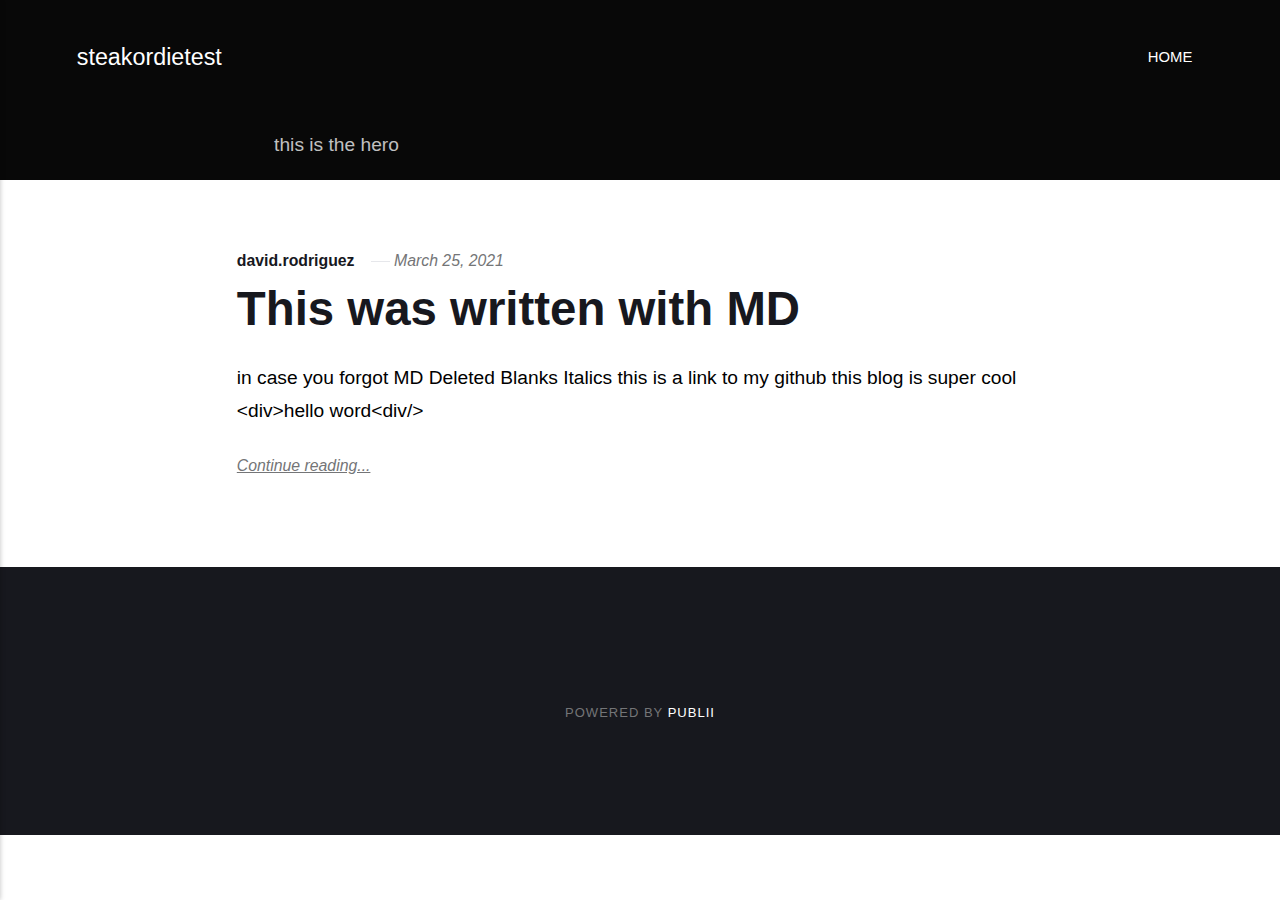
==== index.html @ eec8f52f "Updated from Publii" ====
<!DOCTYPE html><html lang="en"><head><meta charset="utf-8"><meta http-equiv="X-UA-Compatible" content="IE=edge"><meta name="viewport" content="width=device-width,initial-scale=1"><title>steakordietest</title><meta name="generator" content="Publii Open-Source CMS for Static Site"><link rel="canonical" href="https://david-lkmx.github.io/publii-test/"><link rel="alternate" type="application/atom+xml" href="https://david-lkmx.github.io/publii-test/feed.xml"><link rel="alternate" type="application/json" href="https://david-lkmx.github.io/publii-test/feed.json"><meta property="og:title" content="steakordietest"><meta property="og:site_name" content="steakordietest"><meta property="og:description" content=""><meta property="og:url" content="https://david-lkmx.github.io/publii-test/"><meta property="og:type" content="website"><style>:root{--body-font:-apple-system,BlinkMacSystemFont,"Segoe UI",Roboto,Oxygen,Ubuntu,Cantarell,"Fira Sans","Droid Sans","Helvetica Neue",Arial,sans-serif,"Apple Color Emoji","Segoe UI Emoji","Segoe UI Symbol";--heading-font:-apple-system,BlinkMacSystemFont,"Segoe UI",Roboto,Oxygen,Ubuntu,Cantarell,"Fira Sans","Droid Sans","Helvetica Neue",Arial,sans-serif,"Apple Color Emoji","Segoe UI Emoji","Segoe UI Symbol";--logo-font:-apple-system,BlinkMacSystemFont,"Segoe UI",Roboto,Oxygen,Ubuntu,Cantarell,"Fira Sans","Droid Sans","Helvetica Neue",Arial,sans-serif,"Apple Color Emoji","Segoe UI Emoji","Segoe UI Symbol";--menu-font:-apple-system,BlinkMacSystemFont,"Segoe UI",Roboto,Oxygen,Ubuntu,Cantarell,"Fira Sans","Droid Sans","Helvetica Neue",Arial,sans-serif,"Apple Color Emoji","Segoe UI Emoji","Segoe UI Symbol"}</style><link rel="stylesheet" href="https://david-lkmx.github.io/publii-test/assets/css/style.css?v=cc5dc3de56719796e028408f4c0c0771"><script type="application/ld+json">{"@context":"http://schema.org","@type":"Organization","name":"steakordietest","url":"https://david-lkmx.github.io/publii-test/"}</script></head><body><div class="site-container"><header class="top" id="js-header"><a class="logo" href="https://david-lkmx.github.io/publii-test/">steakordietest</a><nav class="navbar js-navbar"><button class="navbar__toggle js-toggle" aria-label="Menu" aria-haspopup="true" aria-expanded="false"><span class="navbar__toggle-box"><span class="navbar__toggle-inner">Menu</span></span></button><ul class="navbar__menu"><li class="main-link"><a href="https://david-lkmx.github.io/publii-test/home" target="_blank">home</a></li></ul></nav></header><main><div class="hero"><header class="hero__content"><div class="wrapper"><p>       this is the hero</p></div></header></div><div class="feed"><article class="feed__item"><header class="wrapper"><div class="feed__meta"><a href="https://david-lkmx.github.io/publii-test/authors/davidrodriguez/" class="feed__author invert">david.rodriguez</a> <time datetime="2021-03-25T11:21" class="feed__date">March 25, 2021</time></div><h2><a href="https://david-lkmx.github.io/publii-test/this-was-written-with-md/" class="invert">This was written with MD</a></h2></header><div class="wrapper"><p>in case you forgot MD Deleted Blanks Italics this is a link to my github this blog is super cool &lt;div&gt;hello word&lt;div/&gt;</p><a href="https://david-lkmx.github.io/publii-test/this-was-written-with-md/" class="readmore feed__readmore invert">Continue reading...</a></div></article></div></main><footer class="footer"><div class="footer__copyright"><p>Powered by <a href="https://getpublii.com" target="_blank" rel="nofollow noopener">Publii</a></p></div><button class="footer__bttop js-footer__bttop" aria-label="Back to top"><svg><title>Back to top</title><use xlink:href="https://david-lkmx.github.io/publii-test/assets/svg/svg-map.svg#toparrow"/></svg></button></footer></div><script>window.publiiThemeMenuConfig = {    
        mobileMenuMode: 'sidebar',
        animationSpeed: 300,
        submenuWidth: 'auto',
        doubleClickTime: 500,
        mobileMenuExpandableSubmenus: true, 
        relatedContainerForOverlayMenuSelector: '.top',
   };</script><script defer="defer" src="https://david-lkmx.github.io/publii-test/assets/js/scripts.min.js?v=f4c4d35432d0e17d212f2fae4e0f8247"></script><script>var images = document.querySelectorAll('img[loading]');

        for (var i = 0; i < images.length; i++) {
            if (images[i].complete) {
                images[i].classList.add('is-loaded');
            } else {
                images[i].addEventListener('load', function () {
                    this.classList.add('is-loaded');
                }, false);
            }
        }</script></body></html>
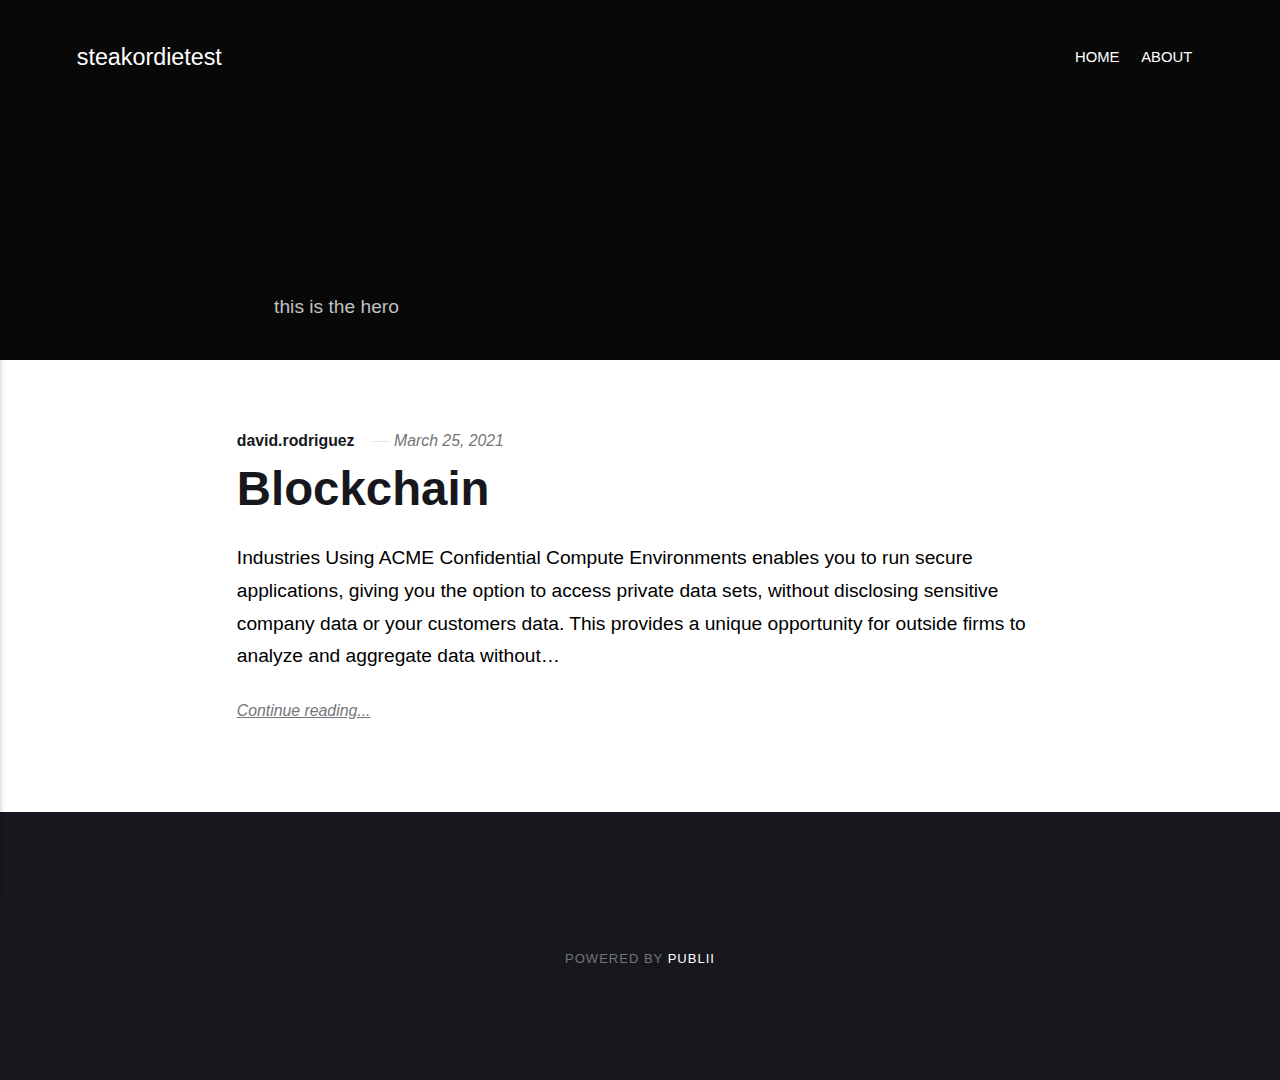
==== commit 78e5d823: "Updated from Publii" ====
--- a/index.html
+++ b/index.html
@@ -1,4 +1,4 @@
-<!DOCTYPE html><html lang="en"><head><meta charset="utf-8"><meta http-equiv="X-UA-Compatible" content="IE=edge"><meta name="viewport" content="width=device-width,initial-scale=1"><title>steakordietest</title><meta name="generator" content="Publii Open-Source CMS for Static Site"><link rel="canonical" href="https://david-lkmx.github.io/publii-test/"><link rel="alternate" type="application/atom+xml" href="https://david-lkmx.github.io/publii-test/feed.xml"><link rel="alternate" type="application/json" href="https://david-lkmx.github.io/publii-test/feed.json"><meta property="og:title" content="steakordietest"><meta property="og:site_name" content="steakordietest"><meta property="og:description" content=""><meta property="og:url" content="https://david-lkmx.github.io/publii-test/"><meta property="og:type" content="website"><style>:root{--body-font:-apple-system,BlinkMacSystemFont,"Segoe UI",Roboto,Oxygen,Ubuntu,Cantarell,"Fira Sans","Droid Sans","Helvetica Neue",Arial,sans-serif,"Apple Color Emoji","Segoe UI Emoji","Segoe UI Symbol";--heading-font:-apple-system,BlinkMacSystemFont,"Segoe UI",Roboto,Oxygen,Ubuntu,Cantarell,"Fira Sans","Droid Sans","Helvetica Neue",Arial,sans-serif,"Apple Color Emoji","Segoe UI Emoji","Segoe UI Symbol";--logo-font:-apple-system,BlinkMacSystemFont,"Segoe UI",Roboto,Oxygen,Ubuntu,Cantarell,"Fira Sans","Droid Sans","Helvetica Neue",Arial,sans-serif,"Apple Color Emoji","Segoe UI Emoji","Segoe UI Symbol";--menu-font:-apple-system,BlinkMacSystemFont,"Segoe UI",Roboto,Oxygen,Ubuntu,Cantarell,"Fira Sans","Droid Sans","Helvetica Neue",Arial,sans-serif,"Apple Color Emoji","Segoe UI Emoji","Segoe UI Symbol"}</style><link rel="stylesheet" href="https://david-lkmx.github.io/publii-test/assets/css/style.css?v=cc5dc3de56719796e028408f4c0c0771"><script type="application/ld+json">{"@context":"http://schema.org","@type":"Organization","name":"steakordietest","url":"https://david-lkmx.github.io/publii-test/"}</script></head><body><div class="site-container"><header class="top" id="js-header"><a class="logo" href="https://david-lkmx.github.io/publii-test/">steakordietest</a><nav class="navbar js-navbar"><button class="navbar__toggle js-toggle" aria-label="Menu" aria-haspopup="true" aria-expanded="false"><span class="navbar__toggle-box"><span class="navbar__toggle-inner">Menu</span></span></button><ul class="navbar__menu"><li class="main-link"><a href="https://david-lkmx.github.io/publii-test/home" target="_blank">home</a></li></ul></nav></header><main><div class="hero"><header class="hero__content"><div class="wrapper"><p>       this is the hero</p></div></header></div><div class="feed"><article class="feed__item"><header class="wrapper"><div class="feed__meta"><a href="https://david-lkmx.github.io/publii-test/authors/davidrodriguez/" class="feed__author invert">david.rodriguez</a> <time datetime="2021-03-25T11:21" class="feed__date">March 25, 2021</time></div><h2><a href="https://david-lkmx.github.io/publii-test/this-was-written-with-md/" class="invert">This was written with MD</a></h2></header><div class="wrapper"><p>in case you forgot MD Deleted Blanks Italics this is a link to my github this blog is super cool &lt;div&gt;hello word&lt;div/&gt;</p><a href="https://david-lkmx.github.io/publii-test/this-was-written-with-md/" class="readmore feed__readmore invert">Continue reading...</a></div></article></div></main><footer class="footer"><div class="footer__copyright"><p>Powered by <a href="https://getpublii.com" target="_blank" rel="nofollow noopener">Publii</a></p></div><button class="footer__bttop js-footer__bttop" aria-label="Back to top"><svg><title>Back to top</title><use xlink:href="https://david-lkmx.github.io/publii-test/assets/svg/svg-map.svg#toparrow"/></svg></button></footer></div><script>window.publiiThemeMenuConfig = {    
+<!DOCTYPE html><html lang="en"><head><meta charset="utf-8"><meta http-equiv="X-UA-Compatible" content="IE=edge"><meta name="viewport" content="width=device-width,initial-scale=1"><title>steakordietest</title><meta name="robots" content="noindex,nofollow"><meta name="generator" content="Publii Open-Source CMS for Static Site"><link rel="alternate" type="application/atom+xml" href="https://david-lkmx.github.io/publii-test/feed.xml"><link rel="alternate" type="application/json" href="https://david-lkmx.github.io/publii-test/feed.json"><meta property="og:title" content=" steakordietest"><meta property="og:site_name" content=" steakordietest"><meta property="og:description" content=""><meta property="og:url" content="https://david-lkmx.github.io/publii-test/"><meta property="og:type" content="website"><style>:root{--body-font:-apple-system,BlinkMacSystemFont,"Segoe UI",Roboto,Oxygen,Ubuntu,Cantarell,"Fira Sans","Droid Sans","Helvetica Neue",Arial,sans-serif,"Apple Color Emoji","Segoe UI Emoji","Segoe UI Symbol";--heading-font:-apple-system,BlinkMacSystemFont,"Segoe UI",Roboto,Oxygen,Ubuntu,Cantarell,"Fira Sans","Droid Sans","Helvetica Neue",Arial,sans-serif,"Apple Color Emoji","Segoe UI Emoji","Segoe UI Symbol";--logo-font:-apple-system,BlinkMacSystemFont,"Segoe UI",Roboto,Oxygen,Ubuntu,Cantarell,"Fira Sans","Droid Sans","Helvetica Neue",Arial,sans-serif,"Apple Color Emoji","Segoe UI Emoji","Segoe UI Symbol";--menu-font:-apple-system,BlinkMacSystemFont,"Segoe UI",Roboto,Oxygen,Ubuntu,Cantarell,"Fira Sans","Droid Sans","Helvetica Neue",Arial,sans-serif,"Apple Color Emoji","Segoe UI Emoji","Segoe UI Symbol"}</style><link rel="stylesheet" href="https://david-lkmx.github.io/publii-test/assets/css/style.css?v=d5e82c2bf1c755feddafc9b4f3e21b65"><script type="application/ld+json">{"@context":"http://schema.org","@type":"Organization","name":"steakordietest","url":"https://david-lkmx.github.io/publii-test/"}</script></head><body><div class="site-container"><header class="top" id="js-header"><a class="logo" href="https://david-lkmx.github.io/publii-test/">steakordietest</a><nav class="navbar js-navbar"><button class="navbar__toggle js-toggle" aria-label="Menu" aria-haspopup="true" aria-expanded="false"><span class="navbar__toggle-box"><span class="navbar__toggle-inner">Menu</span></span></button><ul class="navbar__menu"><li class="main-link"><a href="https://david-lkmx.github.io/publii-test/index" target="_self">home</a></li><li><a href="https://david-lkmx.github.io/publii-test/about" target="_self">About</a></li></ul></nav></header><main><div class="hero"><header class="hero__content"><div class="wrapper"><p>       this is the hero</p></div></header></div><div class="feed"><article class="feed__item"><header class="wrapper"><div class="feed__meta"><a href="https://david-lkmx.github.io/publii-test/authors/davidrodriguez/" class="feed__author invert">david.rodriguez</a> <time datetime="2021-03-25T14:43" class="feed__date">March 25, 2021</time></div><h2><a href="https://david-lkmx.github.io/publii-test/a/" class="invert">Blockchain</a></h2></header><div class="wrapper"><p>Industries Using ACME Confidential Compute Environments enables you to run secure applications, giving you the option to access private data sets, without disclosing sensitive company data or your customers data. This provides a unique opportunity for outside firms to analyze and aggregate data without&hellip;</p><a href="https://david-lkmx.github.io/publii-test/a/" class="readmore feed__readmore invert">Continue reading...</a></div></article></div></main><footer class="footer"><div class="footer__copyright"><p>Powered by <a href="https://getpublii.com" target="_blank" rel="nofollow noopener">Publii</a></p></div><button class="footer__bttop js-footer__bttop" aria-label="Back to top"><svg><title>Back to top</title><use xlink:href="https://david-lkmx.github.io/publii-test/assets/svg/svg-map.svg#toparrow"/></svg></button></footer></div><script>window.publiiThemeMenuConfig = {    
         mobileMenuMode: 'sidebar',
         animationSpeed: 300,
         submenuWidth: 'auto',
